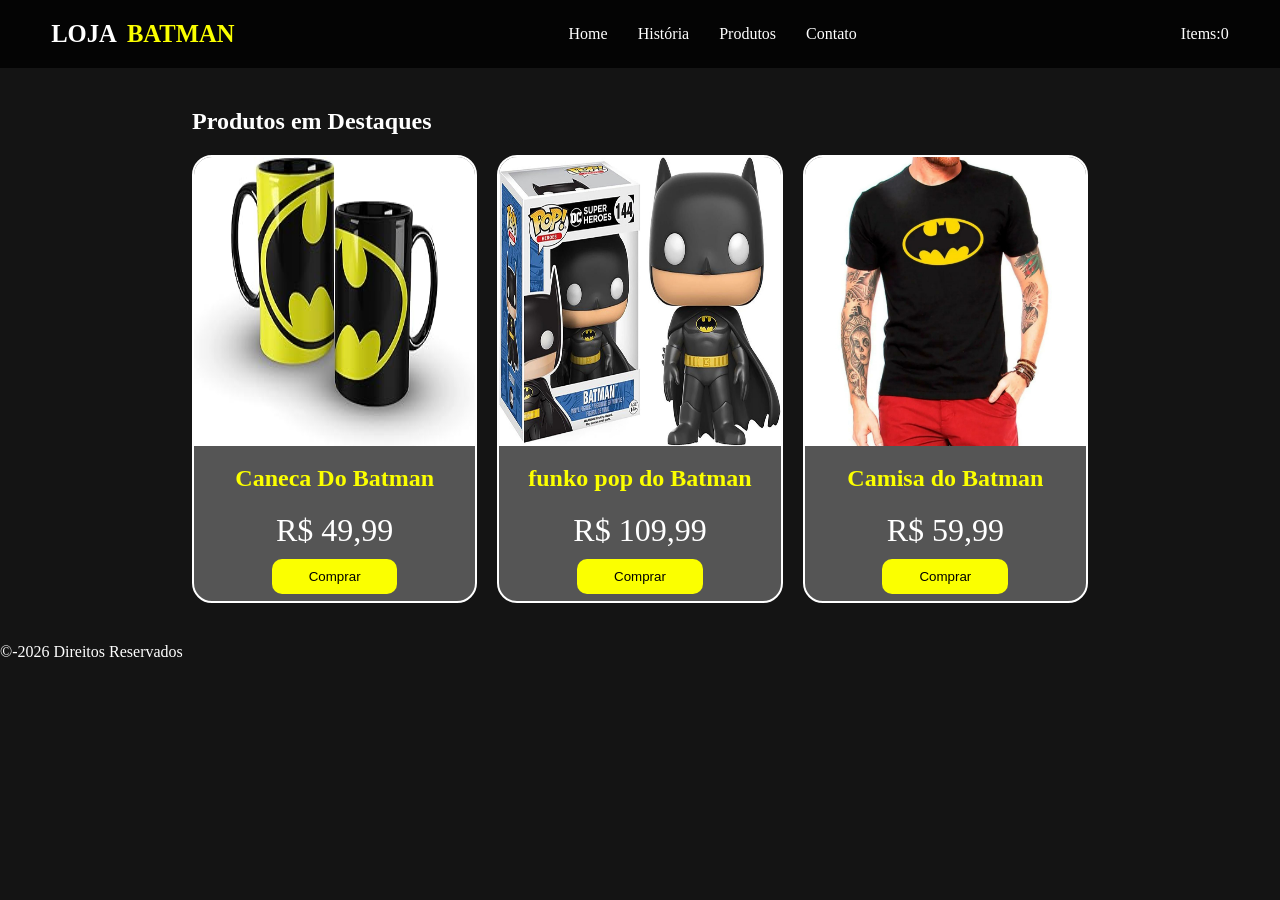
==== index.html @ 9b9b7de4 "fix: Retiramos a lore da página principal(home)" ====
<!DOCTYPE html>
<html lang="pt-br">
<head>
    <meta charset="UTF-8">
    <meta name="viewport" content="width=device-width, initial-scale=1.0">
    <!-- CSS EXTERNO -->
    <link rel="stylesheet" href="./src/css/estilo.css">
    <title>Projeto Loja</title>
</head>
<body>
    <header>
        <p class="logo">Loja<span>Batman</span></p>
        <nav>
            <ul class="head">
                <li><a href="./index.html">Home</a></li>
                <li><a href="./Lore.html">História</a></li>                
                <li><a href="#">Produtos</a></li>
                <li><a href="#">Contato</a></li>
            </ul>
        </nav>
        <div class="carrinho">
        
          <span id="carrinho-item">Items:0</span>
        </div>
    </header>
    <main id="container">
        <h2>Produtos em Destaques</h2>
        <section class="card">
                <div class="card-product">
                <img class="card-img" src="./src/assets/Caneca_batman.jpg" alt="Caneca do Batman">
                <article class="card-content">
                    <h3>Caneca Do Batman</h3>
                    <p class="preco">R$ 49,99</p>
                    <button class="btn-comprar">Comprar</button>
                    
                </article>
                </div>
       
                <div class="card-product">
                <img class="card-img" src="./src/assets/Funko pop .jpg" alt="Prdouto1">
                <article class="card-content">
                    <h3>funko pop do Batman</h3>
                    <p class="preco">R$ 109,99</p>
                    <button class="btn-comprar">Comprar</button>  
                </article>
                </div>
            </div>

                <div class="card-product">
                <img class="card-img" src="./src/assets/camisa do Batman.jpg" alt="camisa do Batman">
                <article class="card-content">
                    <h3>Camisa do Batman</h3>
                    <p class="preco">R$ 59,99</p>
                    <button class="btn-comprar">Comprar</button>
                    </article>
                </div>

        </section>
              

    </main>
    <footer>
        <p class="">&copy;-2026 Direitos Reservados</p>
    </footer>
    
</body>
</html>
---- src/css/estilo.css ----
:root{
    --color-primary: blue;
    --bg-dark: #141414;
    --bg-card:#555;
    --text-color:#fff;
    --bg-rgba:rgba(0,0,0,0.8);
    --btn-color:#fbff00;
}
/* reset basico */
*{
    margin:0;
    padding: 0;
    box-sizing: border-box;
}
body{
    background: var(--bg-dark);
    color:var(--text-color);
}

header{
    display: flex;
    justify-content: space-between;
    align-items: center;
    padding: 20px 4%;
    background: var(--bg-rgba);
}
.logo{
    font-size: 1.54rem;
    font-weight: 700;
    text-transform: uppercase;
}
.logo span{
    color:var(--btn-color);
    padding: 10px;
}

nav ul {
    display:  flex;
    list-style: none;
}
nav ul li {
    padding: 0 15px;
}
nav ul li a{
    color: var(--text-color);
    text-decoration: none;
}
nav ul li a:hover{
    color:var(--btn-color);
    text-decoration: underline;
    text-transform: uppercase;   
}
 #container{
    padding:  40px 15%;;
 }

 .card{
    display:grid ;
    grid-template-columns:repeat(auto-fit,minmax(250px,1fr));
    gap:20px;
    margin-top: 20px;
 }
 .card-product{
    background: var(--bg-card);
    border-radius: 20px;
    overflow: hidden;
    transition: transform 03s ease;
    border: 2px solid var(--text-color);
 }
 .card-product:hover{
    transform: translateY(-10px);
    border: 5px solid;
    border-color: rgba(124, 124, 124, 0.863);
 }
 
 .card-product img{
    width: 100%;
    height: 65%;
    
 }
 .card-content{
    padding: 15px;
    text-align: center;
 }
 .card-content h3{
    font-size: 1.5rem;
    color:var(--btn-color);
    margin-bottom: 20px;
 }
.preco{
    
    font-size: 2rem;
    margin-bottom: 10px;
}
.btn-comprar{
    background: var(--btn-color);
    padding: 10px 20px;
    border-radius: 10px;
    border:none;
    cursor: pointer;
    width: 50%;
}
.btn-comprar:hover{
    background: #bab402;
    transform: scale(1.2);
}

.content-card-lore
    


.card-lore{
    margin-top: 3rem;
    height: 100%;
    border: 2px solid;
    border-radius: 20px;
    overflow: hidden;
    transition: transform 03s ease;
}

.card-lore:hover{
    transform: scale(1.2);
    transform: translateY(-10px);
    border-color: var(--btn-color);
}

.title{
    padding: 8px;
    font-size: 20px;
    font-family: Arial, Helvetica, sans-serif;
    font-weight: bold; 

}

.description-history{
    padding: 7px;
    font-family: Arial, Helvetica, sans-serif;
    font-size: 15px;
}

.img-lore{
    width: 100%;
    height: 25vw;
    border: 3px solid #373736;
    border-radius: 10px;
}
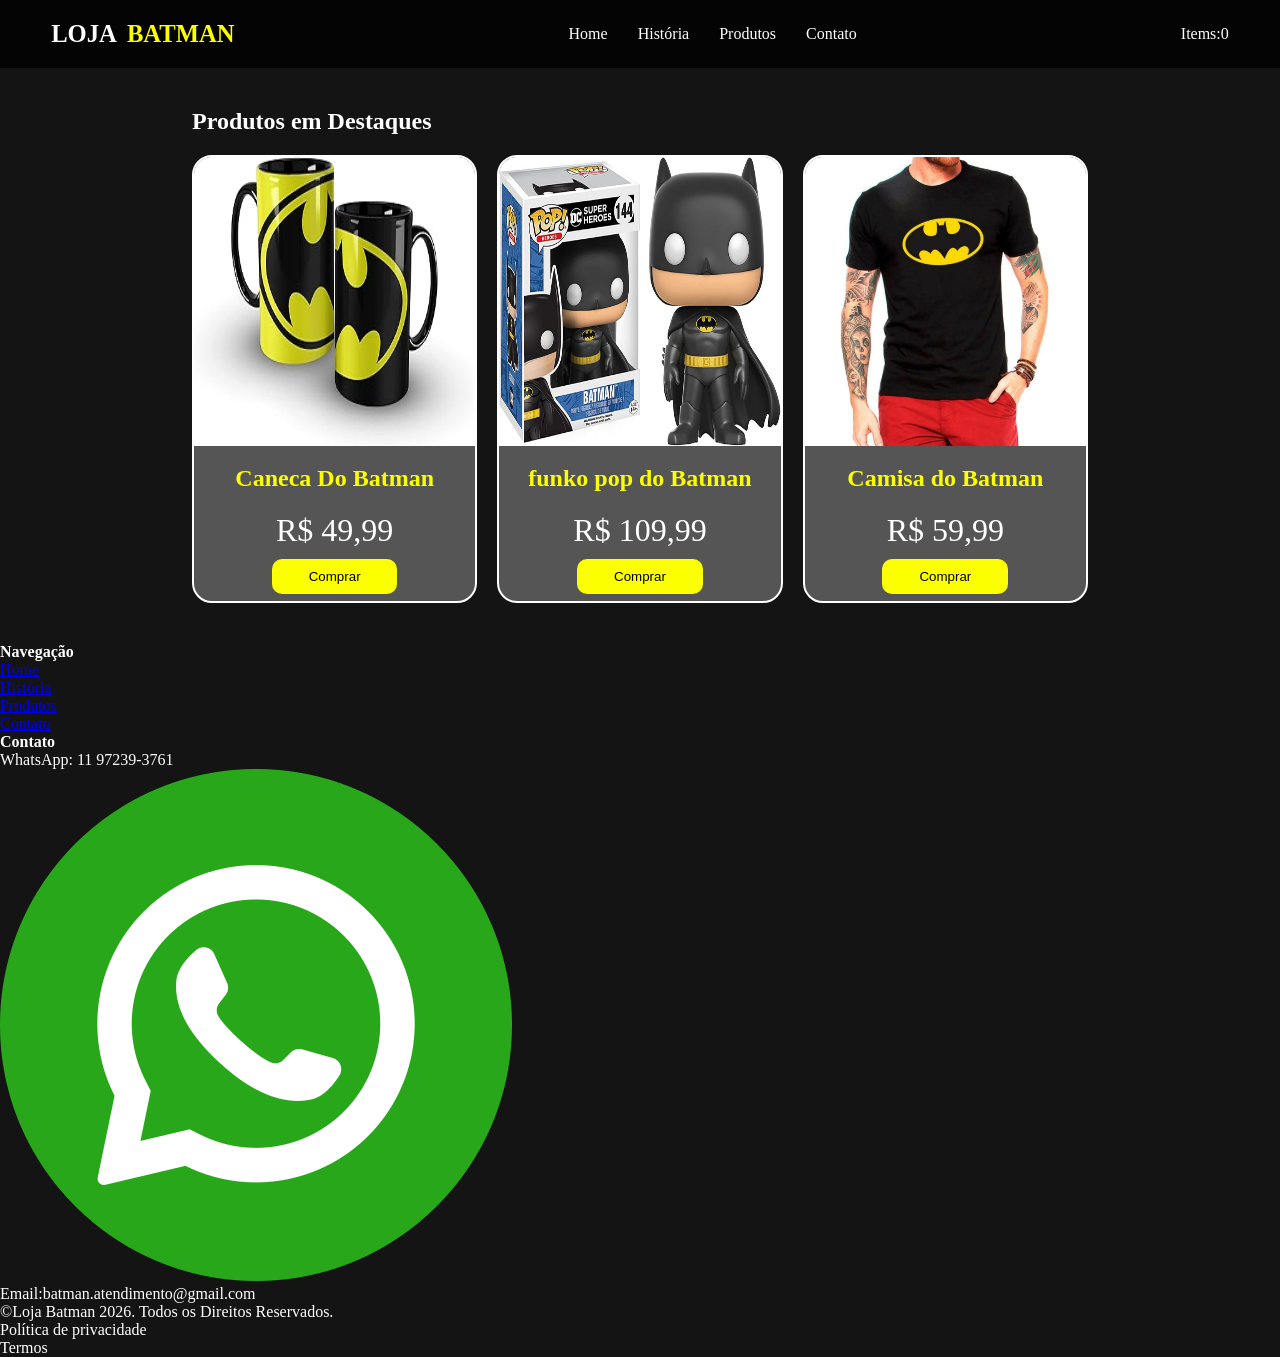
==== commit f036a3a5: "chore:Criando o footer" ====
--- a/index.html
+++ b/index.html
@@ -5,7 +5,7 @@
     <meta name="viewport" content="width=device-width, initial-scale=1.0">
     <!-- CSS EXTERNO -->
     <link rel="stylesheet" href="./src/css/estilo.css">
-    <title>Projeto Loja</title>
+    <title>Loja do Batman</title>
 </head>
 <body>
     <header>
@@ -44,7 +44,6 @@
                     <button class="btn-comprar">Comprar</button>  
                 </article>
                 </div>
-            </div>
 
                 <div class="card-product">
                 <img class="card-img" src="./src/assets/camisa do Batman.jpg" alt="camisa do Batman">
@@ -59,9 +58,32 @@
               
 
     </main>
-    <footer>
-        <p class="">&copy;-2026 Direitos Reservados</p>
-    </footer>
-    
+    <footer class="content-footer">
+        <div class="footer-section">
+            <h4>Navegação</h4>
+
+        </div>
+           <ul class="head">
+                <li><a href="./index.html">Home</a></li>
+                <li><a href="./Lore.html">História</a></li>                
+                <li><a href="#">Produtos</a></li>
+                <li><a href="#">Contato</a></li>
+            </ul>
+            </div>
+            
+            <div class="atendimento">
+                <h4>Contato</h4>
+                <p>WhatsApp: 11 97239-3761</p>
+                <img src="./src/assets/whatsapp.png">
+                <p>Email:batman.atendimento@gmail.com</p>
+            </div>
+            
+            <div class="politc">
+                <p>&copy;Loja Batman 2026. Todos os Direitos Reservados.</p>
+                <p>Política de privacidade</p>
+                <p>Termos</p>
+            </div>
+    </footer> 
+                    
 </body>
 </html>
--- a/src/css/estilo.css
+++ b/src/css/estilo.css
@@ -105,10 +105,6 @@
     transform: scale(1.2);
 }
 
-.content-card-lore
-    
-
-
 .card-lore{
     margin-top: 3rem;
     height: 100%;
@@ -144,3 +140,5 @@
     border: 3px solid #373736;
     border-radius: 10px;
 }
+
+
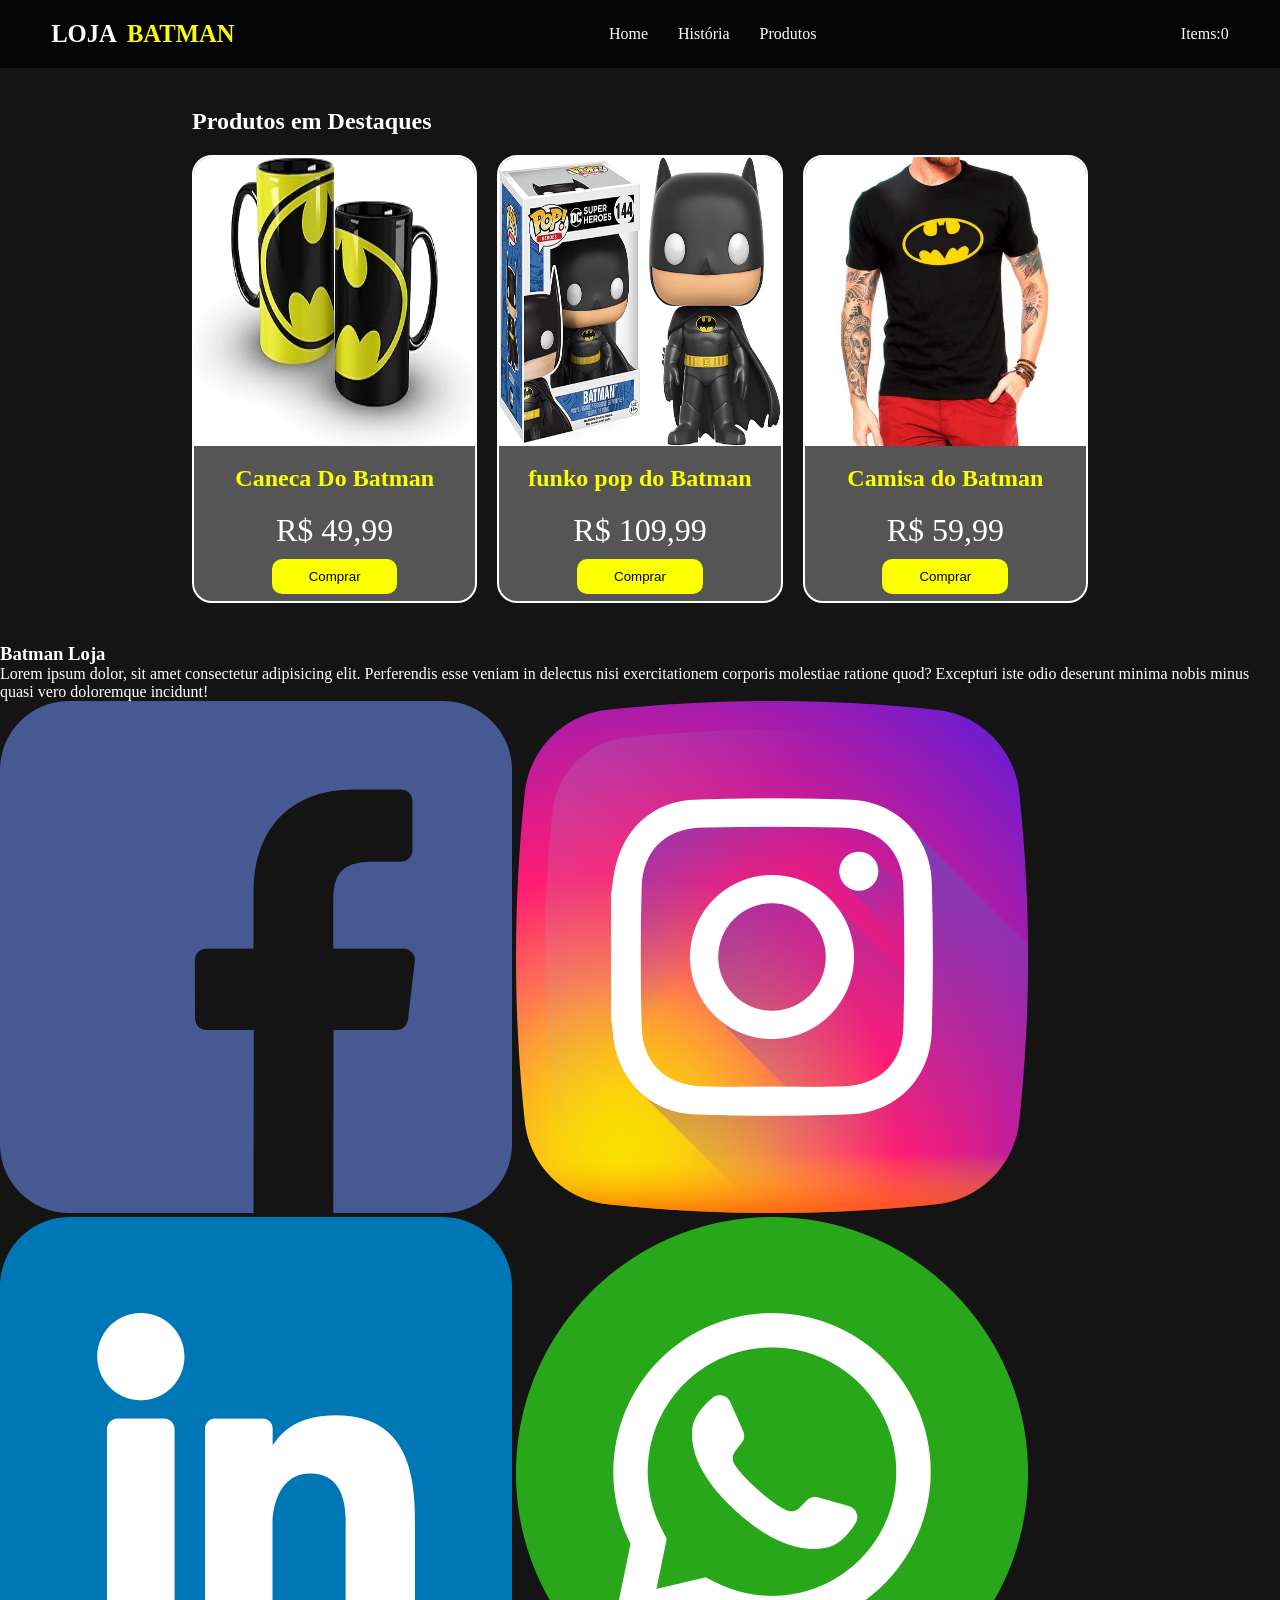
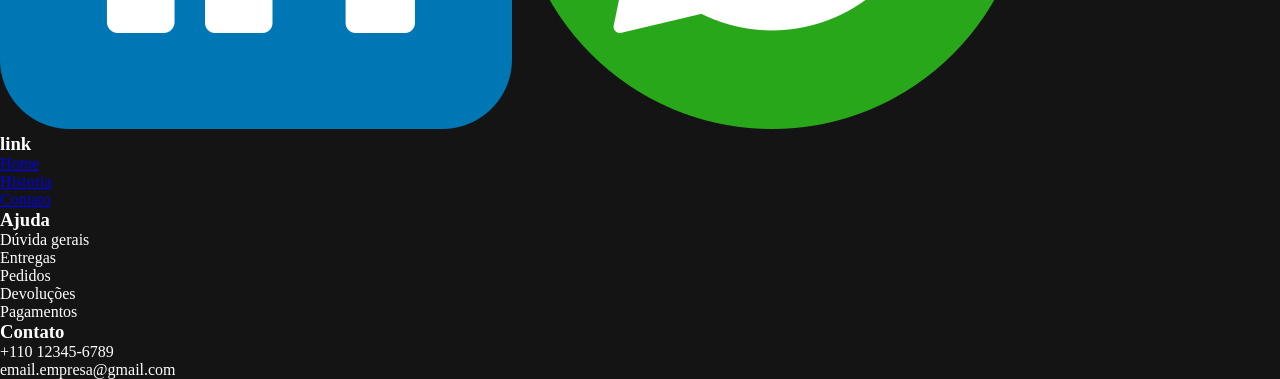
==== commit 412b5ab0: "fix: Corrijimos o antigo footer" ====
--- a/index.html
+++ b/index.html
@@ -5,7 +5,7 @@
     <meta name="viewport" content="width=device-width, initial-scale=1.0">
     <!-- CSS EXTERNO -->
     <link rel="stylesheet" href="./src/css/estilo.css">
-    <title>Loja do Batman</title>
+    <title>Projeto Loja</title>
 </head>
 <body>
     <header>
@@ -15,7 +15,7 @@
                 <li><a href="./index.html">Home</a></li>
                 <li><a href="./Lore.html">História</a></li>                
                 <li><a href="#">Produtos</a></li>
-                <li><a href="#">Contato</a></li>
+               
             </ul>
         </nav>
         <div class="carrinho">
@@ -44,6 +44,7 @@
                     <button class="btn-comprar">Comprar</button>  
                 </article>
                 </div>
+            </div>
 
                 <div class="card-product">
                 <img class="card-img" src="./src/assets/camisa do Batman.jpg" alt="camisa do Batman">
@@ -53,37 +54,50 @@
                     <button class="btn-comprar">Comprar</button>
                     </article>
                 </div>
-
-        </section>
-              
+        </section>               
 
     </main>
-    <footer class="content-footer">
-        <div class="footer-section">
-            <h4>Navegação</h4>
+    <footer>
+        <div class="footer-container">
+            <ul>
+                <h3>Batman Loja</h3>
+                <p>Lorem ipsum dolor, sit amet consectetur adipisicing elit. Perferendis esse veniam in delectus nisi exercitationem corporis molestiae ratione quod? Excepturi iste odio deserunt minima nobis minus quasi vero doloremque incidunt!</p>
+                <img src="./src/assets/facebook.png" alt="">
+                <img src="./src/assets/instagram.png" alt="">
+                <img src="./src/assets/linkedin.png" alt="">
+                <img src="./src/assets/whatsapp.png" alt="">
+                <!-- Fim da ul 1 -->
+            </ul>  
+            
 
+            <ul>
+                <h3>link</h3>
+                <a href="./index.html"><li>Home</li></a>
+                <a href="./Lore.html"><li>Historia</li></a>
+                <a href="#"><li>Contato</li></a>
+                <!-- Fim da ul 2 -->
+            </ul>
+            
+            <ul>
+                <h3>Ajuda</h3>
+                <li>Dúvida gerais</li>
+                <li>Entregas</li>
+                <li>Pedidos</li>
+                <li>Devoluções</li>
+                <li>Pagamentos</li>
+                <!-- Fim da ul 3 -->
+            </ul>
+
+            <ul>
+                <h3>Contato</h3>
+                <li>+110 12345-6789</li>
+                <li>email.empresa@gmail.com</li>
+                <!-- Fim da ul 4 -->
+            </ul>
+            
         </div>
-           <ul class="head">
-                <li><a href="./index.html">Home</a></li>
-                <li><a href="./Lore.html">História</a></li>                
-                <li><a href="#">Produtos</a></li>
-                <li><a href="#">Contato</a></li>
-            </ul>
-            </div>
-            
-            <div class="atendimento">
-                <h4>Contato</h4>
-                <p>WhatsApp: 11 97239-3761</p>
-                <img src="./src/assets/whatsapp.png">
-                <p>Email:batman.atendimento@gmail.com</p>
-            </div>
-            
-            <div class="politc">
-                <p>&copy;Loja Batman 2026. Todos os Direitos Reservados.</p>
-                <p>Política de privacidade</p>
-                <p>Termos</p>
-            </div>
-    </footer> 
-                    
+        
+    </footer>
+    
 </body>
 </html>
--- a/src/css/estilo.css
+++ b/src/css/estilo.css
@@ -105,6 +105,10 @@
     transform: scale(1.2);
 }
 
+.content-card-lore
+    
+
+
 .card-lore{
     margin-top: 3rem;
     height: 100%;
@@ -140,5 +144,3 @@
     border: 3px solid #373736;
     border-radius: 10px;
 }
-
-
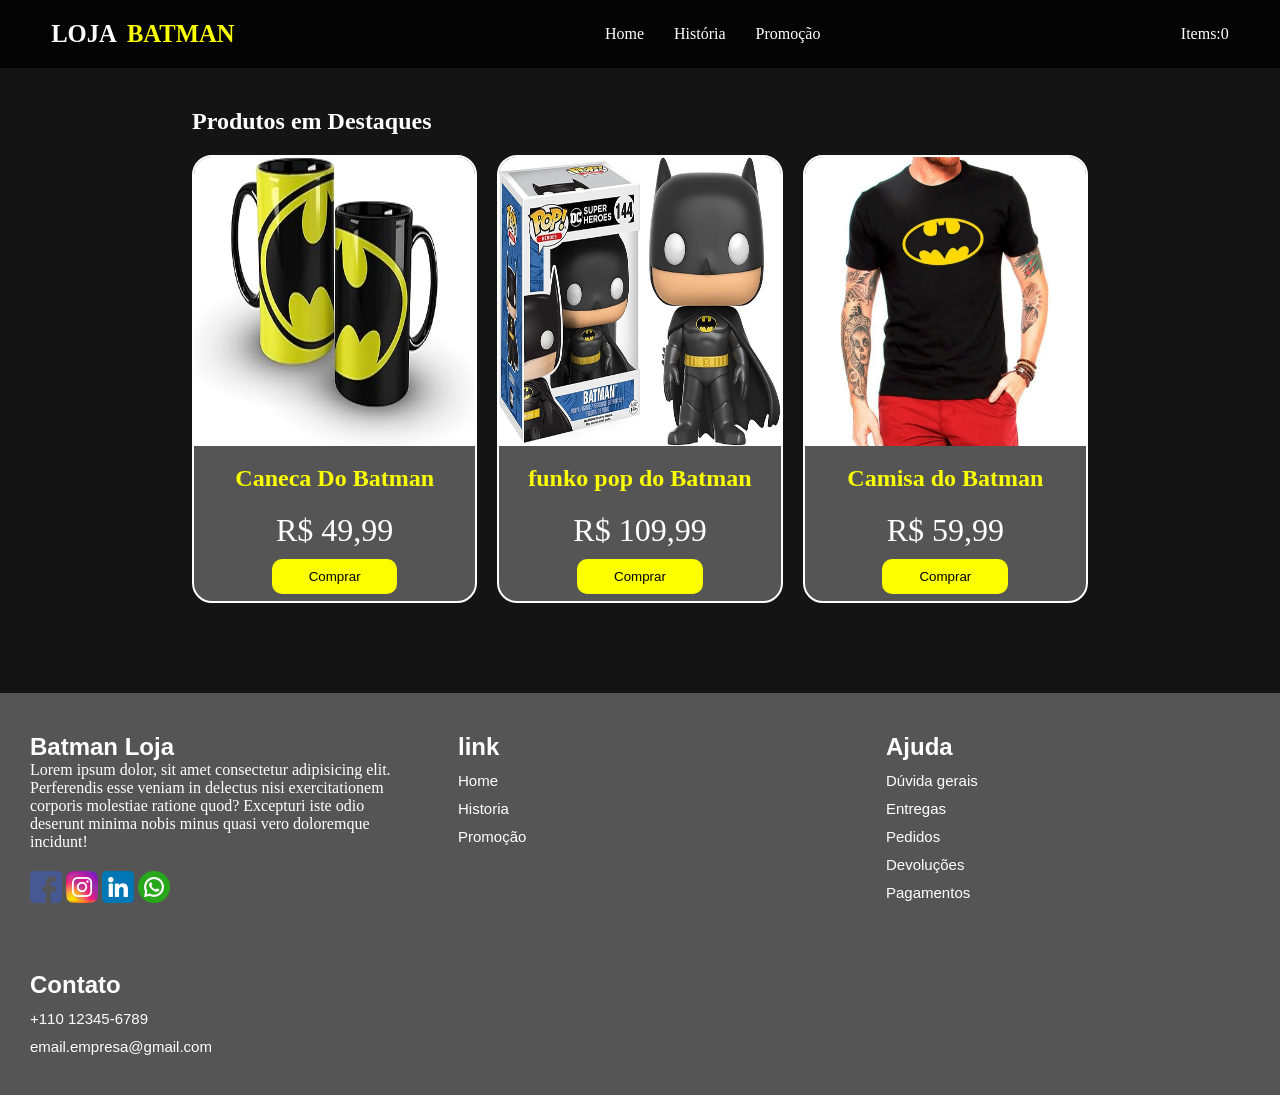
==== commit 808f5ac6: "style: Estilizamos o footer" ====
--- a/index.html
+++ b/index.html
@@ -14,7 +14,7 @@
             <ul class="head">
                 <li><a href="./index.html">Home</a></li>
                 <li><a href="./Lore.html">História</a></li>                
-                <li><a href="#">Produtos</a></li>
+                <li><a href="#">Promoção</a></li>
                
             </ul>
         </nav>
@@ -60,26 +60,27 @@
     <footer>
         <div class="footer-container">
             <ul>
-                <h3>Batman Loja</h3>
+                <h4>Batman Loja</h4>
                 <p>Lorem ipsum dolor, sit amet consectetur adipisicing elit. Perferendis esse veniam in delectus nisi exercitationem corporis molestiae ratione quod? Excepturi iste odio deserunt minima nobis minus quasi vero doloremque incidunt!</p>
-                <img src="./src/assets/facebook.png" alt="">
-                <img src="./src/assets/instagram.png" alt="">
-                <img src="./src/assets/linkedin.png" alt="">
-                <img src="./src/assets/whatsapp.png" alt="">
+                <div class="redes-sociais">
+                    <img src="./src/assets/facebook.png" alt="">
+                    <img src="./src/assets/instagram.png" alt="">
+                    <img src="./src/assets/linkedin.png" alt="">
+                    <img src="./src/assets/whatsapp.png" alt="">
+                </div>
                 <!-- Fim da ul 1 -->
             </ul>  
             
-
             <ul>
-                <h3>link</h3>
+                <h4>link</h4>
                 <a href="./index.html"><li>Home</li></a>
                 <a href="./Lore.html"><li>Historia</li></a>
-                <a href="#"><li>Contato</li></a>
+                <a href="#"><li>Promoção</li></a>
                 <!-- Fim da ul 2 -->
             </ul>
             
             <ul>
-                <h3>Ajuda</h3>
+                <h4>Ajuda</h4>
                 <li>Dúvida gerais</li>
                 <li>Entregas</li>
                 <li>Pedidos</li>
@@ -89,7 +90,7 @@
             </ul>
 
             <ul>
-                <h3>Contato</h3>
+                <h4>Contato</h4>
                 <li>+110 12345-6789</li>
                 <li>email.empresa@gmail.com</li>
                 <!-- Fim da ul 4 -->
--- a/src/css/estilo.css
+++ b/src/css/estilo.css
@@ -105,9 +105,6 @@
     transform: scale(1.2);
 }
 
-.content-card-lore
-    
-
 
 .card-lore{
     margin-top: 3rem;
@@ -144,3 +141,46 @@
     border: 3px solid #373736;
     border-radius: 10px;
 }
+
+footer{
+    background: var(--bg-card);
+    }
+.footer-container{
+    margin-top: 50px;
+    padding: 40px 30px;
+    display: flex;
+    gap: 5vw;
+    display:grid ;
+    grid-template-columns:repeat(auto-fit,minmax(350px,1fr));
+}
+
+h4{
+    font-family: Arial, Helvetica, sans-serif;
+    font-size: 1.5rem;
+    display: flex;
+    
+}
+
+.footer-container ul {
+    list-style: none;
+    width: 100%;
+    
+}
+.footer-container a{
+    text-decoration: none;
+    color: var(--text-color);
+}
+.footer-container li{
+    font-family: Arial, Helvetica, sans-serif;
+    font-size: 15px;
+    text-decoration: none;
+    margin-top: 3%;
+}
+
+.redes-sociais img{
+    width: 2rem;
+}
+
+.redes-sociais{
+    margin-top: 20px;
+}
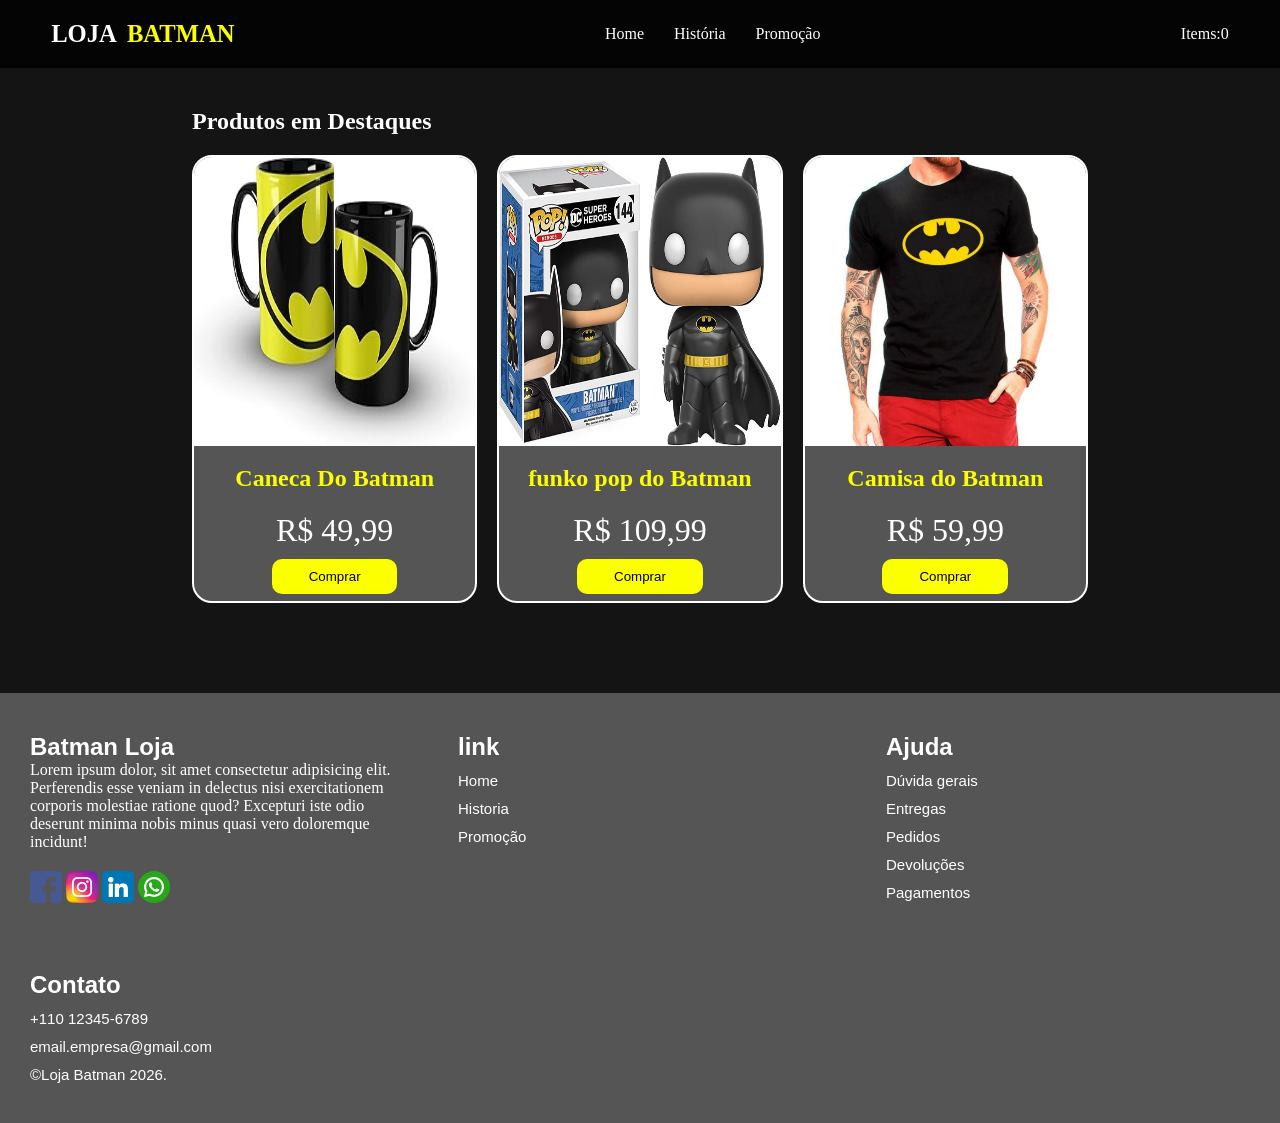
==== commit 122e2f70: "style: Adicionamos o rodapé a página lore" ====
--- a/index.html
+++ b/index.html
@@ -93,6 +93,7 @@
                 <h4>Contato</h4>
                 <li>+110 12345-6789</li>
                 <li>email.empresa@gmail.com</li>
+                <li>&copy;Loja Batman 2026.</li>
                 <!-- Fim da ul 4 -->
             </ul>
             
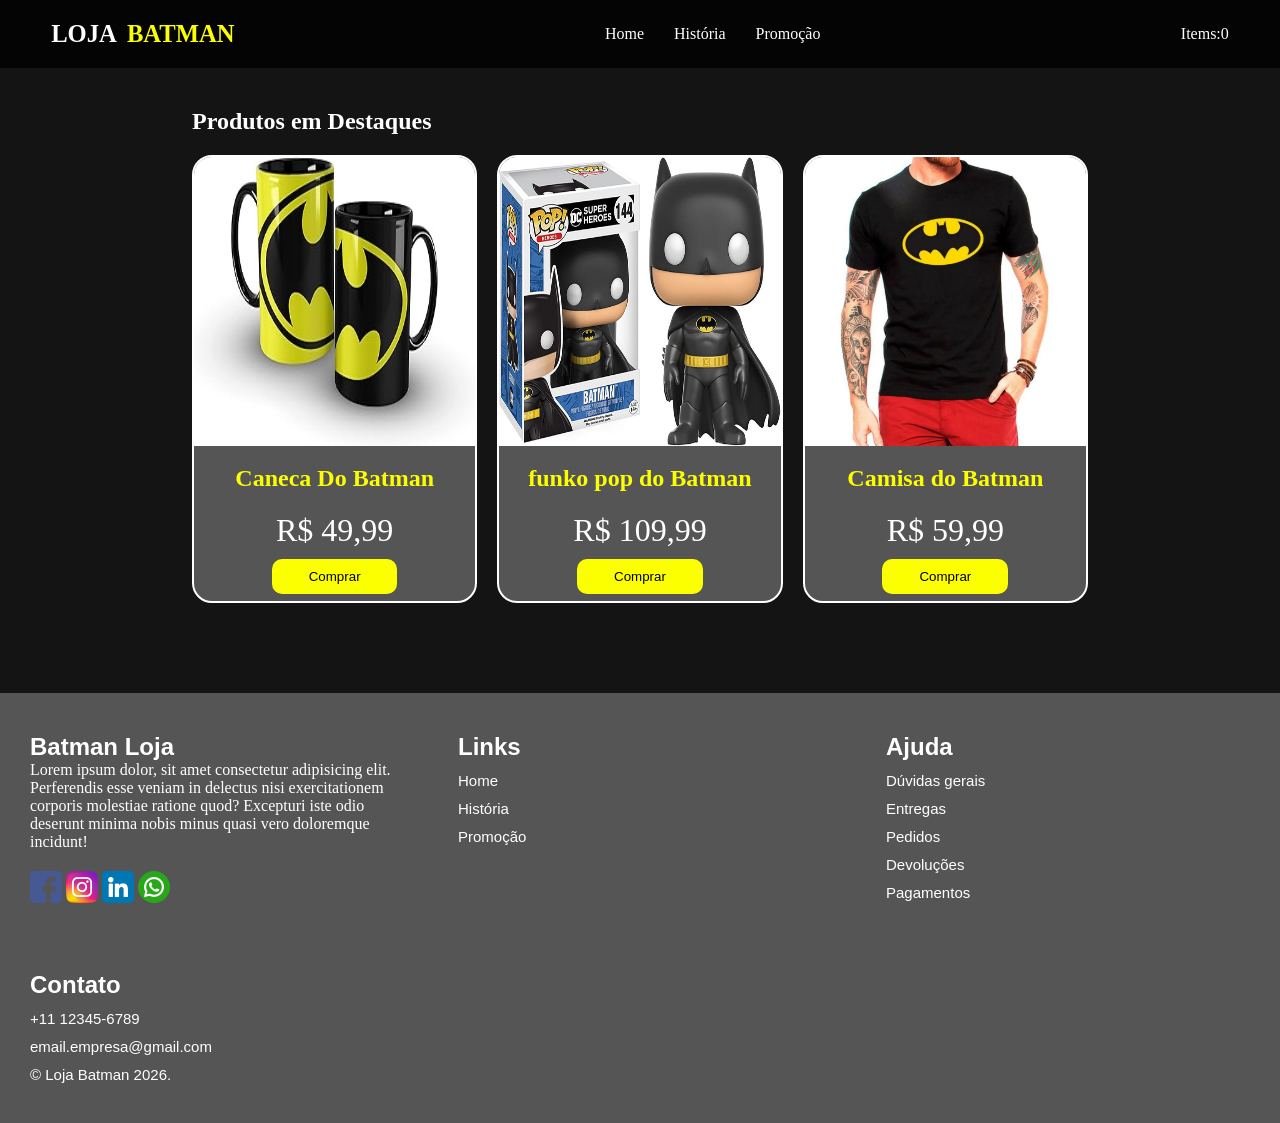
==== commit 84c31681: "refactor: Tornando o html de forma  semântica" ====
--- a/index.html
+++ b/index.html
@@ -59,47 +59,47 @@
     </main>
     <footer>
         <div class="footer-container">
-            <ul>
+            <div class="footer-col">
                 <h4>Batman Loja</h4>
                 <p>Lorem ipsum dolor, sit amet consectetur adipisicing elit. Perferendis esse veniam in delectus nisi exercitationem corporis molestiae ratione quod? Excepturi iste odio deserunt minima nobis minus quasi vero doloremque incidunt!</p>
                 <div class="redes-sociais">
-                    <img src="./src/assets/facebook.png" alt="">
-                    <img src="./src/assets/instagram.png" alt="">
-                    <img src="./src/assets/linkedin.png" alt="">
-                    <img src="./src/assets/whatsapp.png" alt="">
+                    <img src="./src/assets/facebook.png" alt="Facebook">
+                    <img src="./src/assets/instagram.png" alt="Instagram">
+                    <img src="./src/assets/linkedin.png" alt="LinkedIn">
+                    <img src="./src/assets/whatsapp.png" alt="WhatsApp">
                 </div>
-                <!-- Fim da ul 1 -->
-            </ul>  
+            </div>
             
-            <ul>
-                <h4>link</h4>
-                <a href="./index.html"><li>Home</li></a>
-                <a href="./Lore.html"><li>Historia</li></a>
-                <a href="#"><li>Promoção</li></a>
-                <!-- Fim da ul 2 -->
-            </ul>
+            <div class="footer-col">
+                <h4>Links</h4>
+                <ul>
+                    <li><a href="./index.html">Home</a></li>
+                    <li><a href="./Lore.html">História</a></li>
+                    <li><a href="#">Promoção</a></li>
+                </ul>
+            </div>
             
-            <ul>
+            <div class="footer-col">
                 <h4>Ajuda</h4>
-                <li>Dúvida gerais</li>
-                <li>Entregas</li>
-                <li>Pedidos</li>
-                <li>Devoluções</li>
-                <li>Pagamentos</li>
-                <!-- Fim da ul 3 -->
-            </ul>
+                <ul>
+                    <li><a href="#">Dúvidas gerais</a></li>
+                    <li><a href="#">Entregas</a></li>
+                    <li><a href="#">Pedidos</a></li>
+                    <li><a href="#">Devoluções</a></li>
+                    <li><a href="#">Pagamentos</a></li>
+                </ul>
+            </div>
 
-            <ul>
+            <div class="footer-col">
                 <h4>Contato</h4>
-                <li>+110 12345-6789</li>
-                <li>email.empresa@gmail.com</li>
-                <li>&copy;Loja Batman 2026.</li>
-                <!-- Fim da ul 4 -->
-            </ul>
-            
+                <ul>
+                    <li>+11 12345-6789</li>
+                    <li>email.empresa@gmail.com</li>
+                    <li>&copy; Loja Batman 2026.</li>
+                </ul>
+            </div>
         </div>
-        
     </footer>
     
 </body>
-</html>
+</html>
--- a/src/css/estilo.css
+++ b/src/css/estilo.css
@@ -181,6 +181,8 @@
     width: 2rem;
 }
 
+
+
 .redes-sociais{
     margin-top: 20px;
-}+}
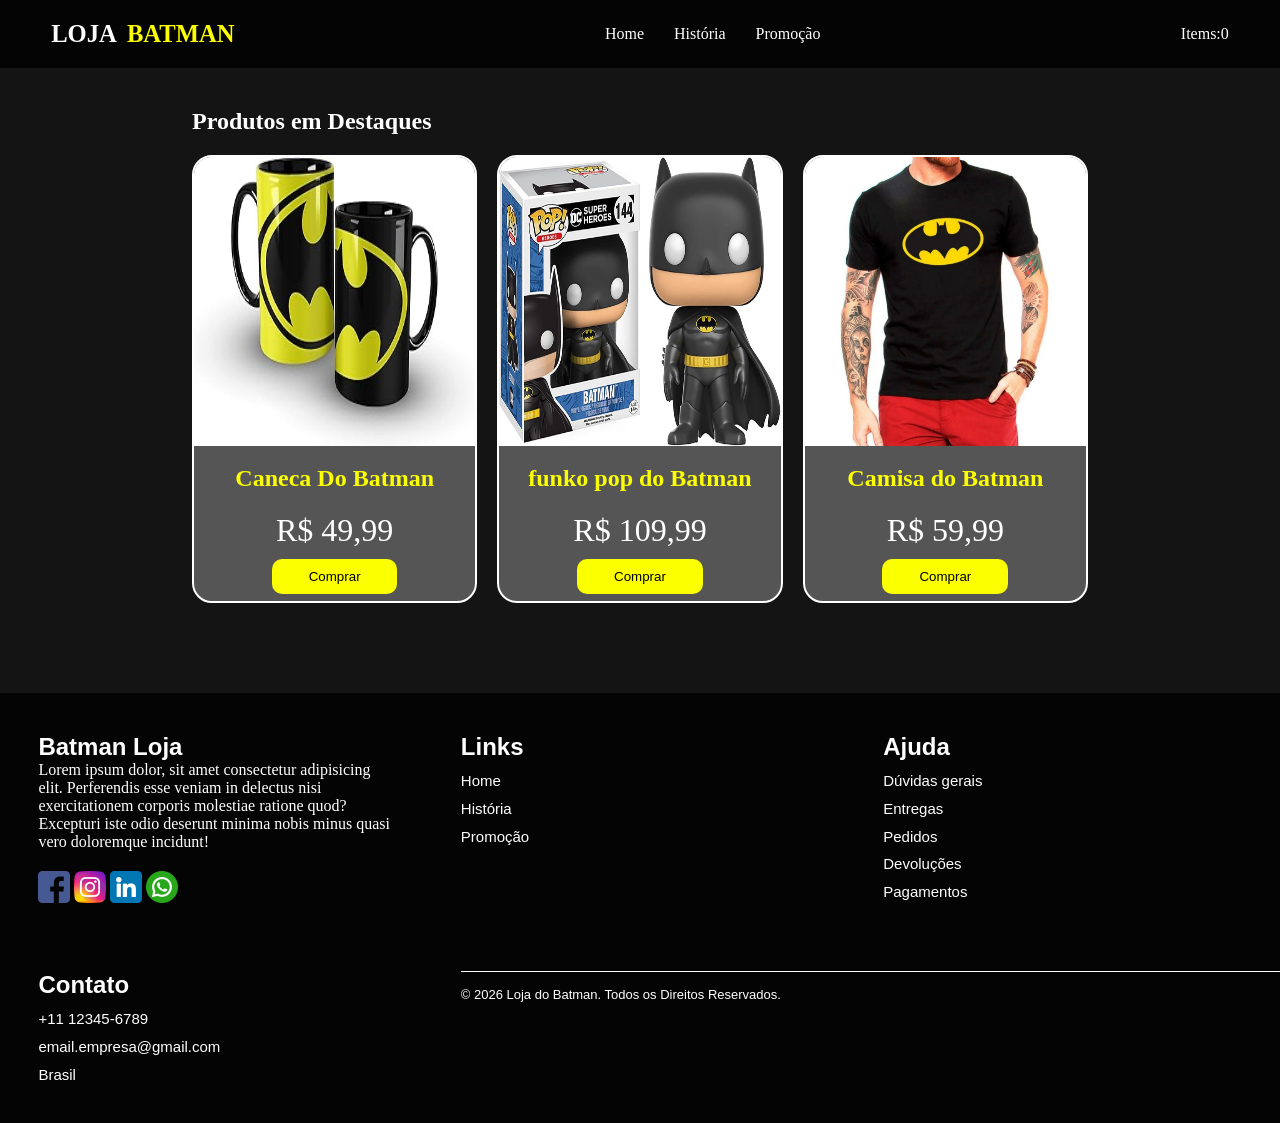
==== commit ab02500a: "Style: Personalização do footer" ====
--- a/index.html
+++ b/index.html
@@ -59,7 +59,7 @@
     </main>
     <footer>
         <div class="footer-container">
-            <div class="footer-col">
+            <div class="content-footer">
                 <h4>Batman Loja</h4>
                 <p>Lorem ipsum dolor, sit amet consectetur adipisicing elit. Perferendis esse veniam in delectus nisi exercitationem corporis molestiae ratione quod? Excepturi iste odio deserunt minima nobis minus quasi vero doloremque incidunt!</p>
                 <div class="redes-sociais">
@@ -70,7 +70,7 @@
                 </div>
             </div>
             
-            <div class="footer-col">
+            <div class="content-footer">
                 <h4>Links</h4>
                 <ul>
                     <li><a href="./index.html">Home</a></li>
@@ -79,7 +79,7 @@
                 </ul>
             </div>
             
-            <div class="footer-col">
+            <div class="content-footer">
                 <h4>Ajuda</h4>
                 <ul>
                     <li><a href="#">Dúvidas gerais</a></li>
@@ -90,14 +90,21 @@
                 </ul>
             </div>
 
-            <div class="footer-col">
+            <div class="content-footer">
                 <h4>Contato</h4>
                 <ul>
                     <li>+11 12345-6789</li>
                     <li>email.empresa@gmail.com</li>
-                    <li>&copy; Loja Batman 2026.</li>
+                    <li>Brasil</li>
+                
                 </ul>
             </div>
+
+            <div>
+                <hr class="copyright-bar">
+                <p class="copyright-text">&copy; 2026 Loja do Batman. Todos os Direitos Reservados.</p>
+            </div>
+            
         </div>
     </footer>
     
--- a/src/css/estilo.css
+++ b/src/css/estilo.css
@@ -142,12 +142,10 @@
     border-radius: 10px;
 }
 
-footer{
-    background: var(--bg-card);
-    }
 .footer-container{
+    background: var(--bg-rgba);
     margin-top: 50px;
-    padding: 40px 30px;
+    padding: 40px 3%;
     display: flex;
     gap: 5vw;
     display:grid ;
@@ -170,6 +168,11 @@
     text-decoration: none;
     color: var(--text-color);
 }
+
+.footer-container a:hover{
+    color: var(--btn-color);    
+    text-decoration:underline;  
+}
 .footer-container li{
     font-family: Arial, Helvetica, sans-serif;
     font-size: 15px;
@@ -181,8 +184,25 @@
     width: 2rem;
 }
 
-
-
 .redes-sociais{
     margin-top: 20px;
-}
+    cursor: pointer;    
+}
+
+.redes-sociais img:hover{
+    transform: scale(1.1);
+}
+
+.copyright-bar{
+    border: 0;
+    height: 1px;
+    background-color: var(--text-color);
+    width: 92vw;
+    margin-bottom: 10px;
+}
+
+.copyright-text{
+    margin-top: 15px;
+    font-family: Arial, Helvetica, sans-serif;
+    font-size: 13px;
+}
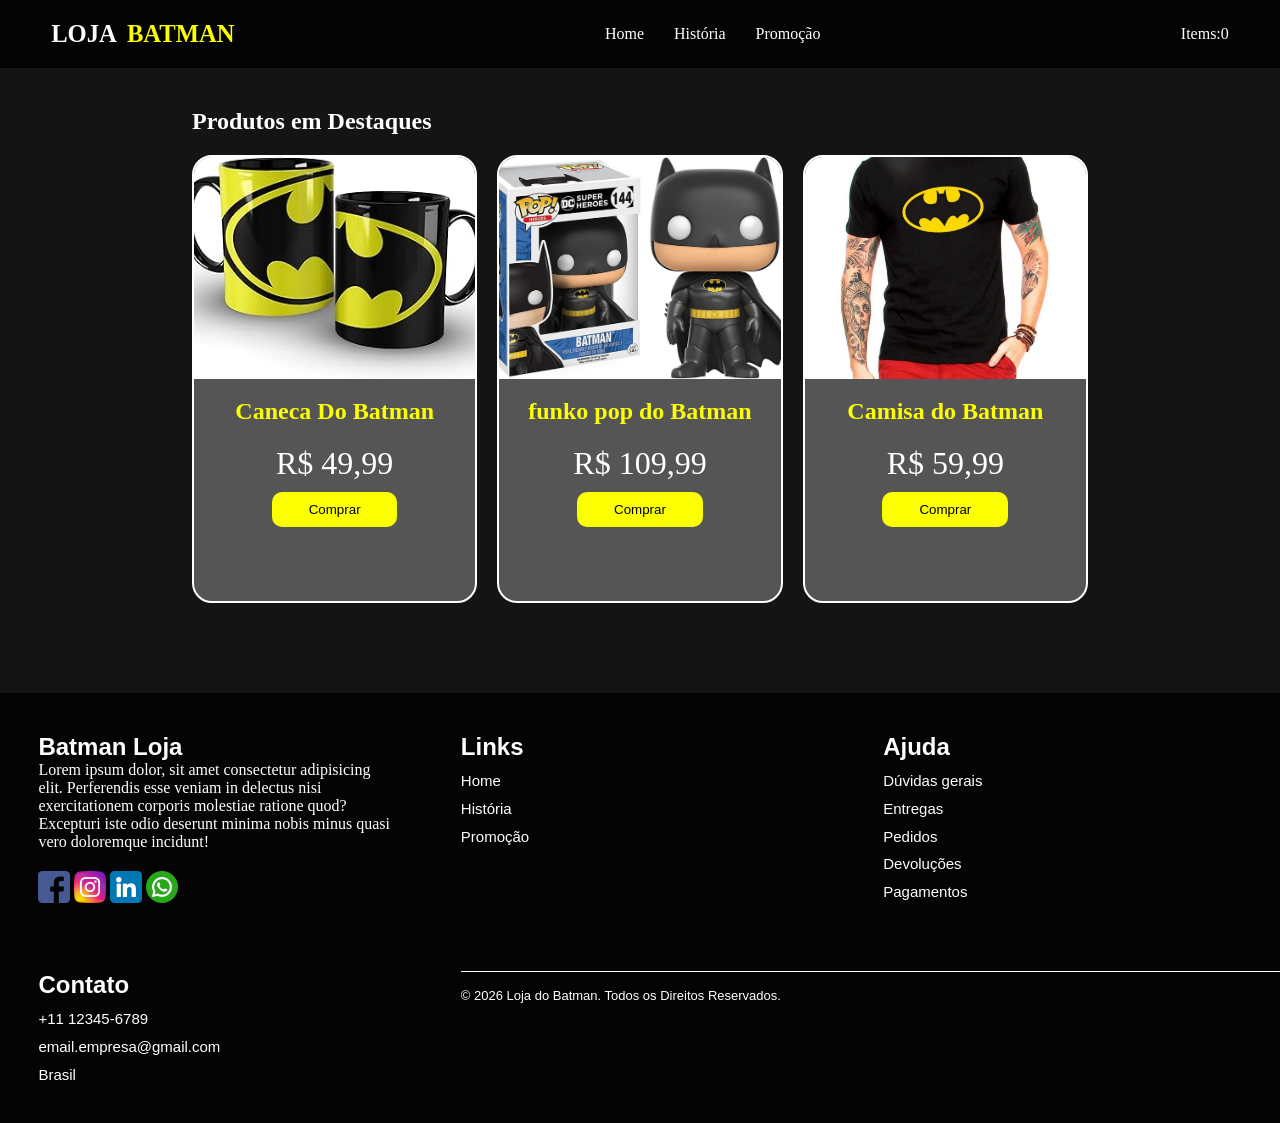
==== commit e6f63e7d: "fix: Nova correção do botão comprar" ====
--- a/index.html
+++ b/index.html
@@ -43,8 +43,8 @@
                     <p class="preco">R$ 109,99</p>
                     <button class="btn-comprar">Comprar</button>  
                 </article>
-                </div>
             </div>
+        </div>
 
                 <div class="card-product">
                 <img class="card-img" src="./src/assets/camisa do Batman.jpg" alt="camisa do Batman">
--- a/src/css/estilo.css
+++ b/src/css/estilo.css
@@ -75,7 +75,8 @@
  
  .card-product img{
     width: 100%;
-    height: 65%;
+    height: 50%;
+    object-fit: cover; /*fFaz a imagem preencher o espaço sem amassar*/   
     
  }
  .card-content{
@@ -88,7 +89,6 @@
     margin-bottom: 20px;
  }
 .preco{
-    
     font-size: 2rem;
     margin-bottom: 10px;
 }
@@ -198,7 +198,7 @@
     height: 1px;
     background-color: var(--text-color);
     width: 92vw;
-    margin-bottom: 10px;
+    margin-bottom: 1rem;
 }
 
 .copyright-text{
